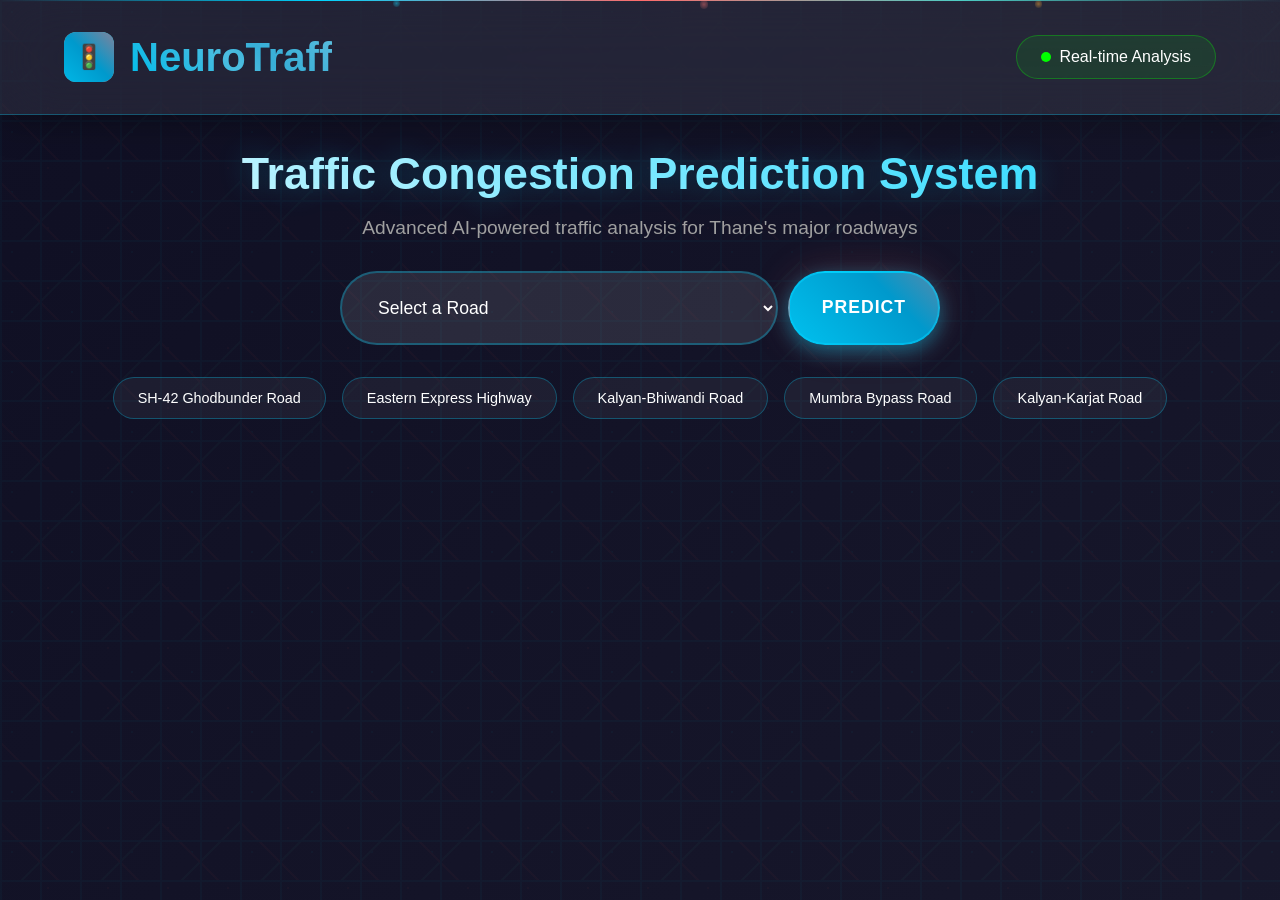
==== templates/index.html @ b2d00c5e "new changes has been made" ====
<!DOCTYPE html>
<html lang="en">
<head>
    <meta charset="UTF-8">
    <meta name="viewport" content="width=device-width, initial-scale=1.0">
    <title>NeuroTraff - Real-time Traffic Prediction</title>
    <style>
        * {
            margin: 0;
            padding: 0;
            box-sizing: border-box;
        }
        
        body {
            font-family: 'Segoe UI', Tahoma, Geneva, Verdana, sans-serif;
            background: linear-gradient(135deg, #0f0f23, #1a1a2e, #16213e, #0e1435);
            background-size: 400% 400%;
            animation: gradientShift 15s ease infinite;
            color: #fff;
            min-height: 100vh;
            overflow-x: hidden;
            position: relative;
        }
        
        @keyframes gradientShift {
            0% { background-position: 0% 50%; }
            50% { background-position: 100% 50%; }
            100% { background-position: 0% 50%; }
        }
        
        .background-pattern {
            position: fixed;
            top: 0;
            left: 0;
            width: 100%;
            height: 100%;
            opacity: 0.03;
            background-image: 
                linear-gradient(90deg, #00d4ff 2px, transparent 2px),
                linear-gradient(180deg, #00d4ff 2px, transparent 2px),
                linear-gradient(45deg, transparent 40px, #ff6b6b 40px, #ff6b6b 42px, transparent 42px),
                linear-gradient(-45deg, transparent 40px, #4ecdc4 40px, #4ecdc4 42px, transparent 42px),
                radial-gradient(circle at 20% 20%, #00d4ff 1px, transparent 1px),
                radial-gradient(circle at 80% 80%, #ff6b6b 1px, transparent 1px);
            background-size: 
                40px 40px,
                40px 40px,
                80px 80px,
                80px 80px,
                60px 60px,
                60px 60px;
            z-index: -1;
            animation: trafficPattern 30s infinite linear;
        }
        
        @keyframes trafficPattern {
            0% { transform: translate(0, 0) rotate(0deg); }
            100% { transform: translate(-80px, -80px) rotate(360deg); }
        }
        
        header {
            padding: 2rem 4rem;
            background: rgba(255, 255, 255, 0.08);
            backdrop-filter: blur(30px);
            border-bottom: 1px solid rgba(0, 212, 255, 0.3);
            position: relative;
            box-shadow: 0 8px 32px rgba(0, 0, 0, 0.3);
            position: sticky;
            top: 0;
            z-index: 100;
        }
        
        header::before {
            content: '';
            position: absolute;
            top: 0;
            left: 0;
            right: 0;
            height: 1px;
            background: linear-gradient(90deg, transparent, #00d4ff, #ff6b6b, #4ecdc4, transparent);
            animation: headerGlow 3s ease-in-out infinite alternate;
        }
        
        @keyframes headerGlow {
            0% { opacity: 0.5; }
            100% { opacity: 1; }
        }
        
        .header-content {
            display: flex;
            justify-content: space-between;
            align-items: center;
            max-width: 1400px;
            margin: 0 auto;
            gap: 2rem;
        }
        
        .logo {
            display: flex;
            align-items: center;
            gap: 1rem;
            flex-shrink: 0;
        }
        
        .logo-icon {
            width: 50px;
            height: 50px;
            background: linear-gradient(45deg, #00d4ff, #0099cc, #ff6b6b);
            background-size: 200% 200%;
            animation: logoShimmer 3s ease infinite;
            border-radius: 12px;
            display: flex;
            align-items: center;
            justify-content: center;
            font-size: 24px;
            position: relative;
            overflow: hidden;
        }
        
        .logo-icon::before {
            content: '';
            position: absolute;
            top: -2px;
            left: -2px;
            right: -2px;
            bottom: -2px;
            background: linear-gradient(45deg, #00d4ff, #ff6b6b, #4ecdc4, #00d4ff);
            border-radius: 14px;
            z-index: -1;
            animation: borderRotate 4s linear infinite;
        }
        
        @keyframes logoShimmer {
            0%, 100% { background-position: 0% 50%; }
            50% { background-position: 100% 50%; }
        }
        
        @keyframes borderRotate {
            0% { transform: rotate(0deg); }
            100% { transform: rotate(360deg); }
        }
        
        .logo h1 {
            font-size: 2.5rem;
            font-weight: 800;
            background: linear-gradient(45deg, #00d4ff, #0099cc, #ffffff, #ff6b6b);
            background-size: 300% 300%;
            -webkit-background-clip: text;
            -webkit-text-fill-color: transparent;
            background-clip: text;
            animation: textShimmer 4s ease infinite;
            position: relative;
        }
        
        .logo h1::after {
            content: 'NeuroTraff';
            position: absolute;
            top: 0;
            left: 0;
            background: linear-gradient(45deg, transparent, rgba(255, 255, 255, 0.3), transparent);
            -webkit-background-clip: text;
            background-clip: text;
            animation: textGlare 3s ease-in-out infinite;
        }
        
        @keyframes textShimmer {
            0%, 100% { background-position: 0% 50%; }
            50% { background-position: 100% 50%; }
        }
        
        @keyframes textGlare {
            0%, 100% { opacity: 0; }
            50% { opacity: 1; }
        }
        
        .status-indicator {
            display: flex;
            align-items: center;
            gap: 0.5rem;
            padding: 0.75rem 1.5rem;
            background: rgba(0, 255, 0, 0.1);
            border: 1px solid rgba(0, 255, 0, 0.3);
            border-radius: 25px;
            animation: glow 2s infinite alternate;
            flex-shrink: 0;
        }
        
        @keyframes glow {
            0% { box-shadow: 0 0 5px rgba(0, 255, 0, 0.3); }
            100% { box-shadow: 0 0 20px rgba(0, 255, 0, 0.6); }
        }
        
        .status-dot {
            width: 10px;
            height: 10px;
            background: #00ff00;
            border-radius: 50%;
            animation: blink 1.5s infinite;
        }
        
        @keyframes blink {
            0%, 100% { opacity: 1; }
            50% { opacity: 0.3; }
        }
        
        .main-container {
            max-width: 1400px;
            margin: 0 auto;
            padding: 2rem 4rem;
        }
        
        .section {
            display: none;
            animation: fadeInUp 0.6s ease;
        }
        
        .section.active {
            display: block;
        }
        
        @keyframes fadeInUp {
            from {
                opacity: 0;
                transform: translateY(30px);
            }
            to {
                opacity: 1;
                transform: translateY(0);
            }
        }
        
        .search-section {
            text-align: center;
        }
        
        .search-title {
            font-size: 2.8rem;
            font-weight: 700;
            margin-bottom: 1rem;
            background: linear-gradient(45deg, #ffffff, #00d4ff, #ff6b6b, #4ecdc4);
            background-size: 400% 400%;
            -webkit-background-clip: text;
            -webkit-text-fill-color: transparent;
            background-clip: text;
            line-height: 1.2;
            animation: titleGradient 6s ease infinite;
            text-shadow: 0 0 30px rgba(0, 212, 255, 0.3);
            position: relative;
        }
        
        .search-title::before {
            content: '';
            position: absolute;
            top: -10px;
            left: -10px;
            right: -10px;
            bottom: -10px;
            background: transparent;
            z-index: -1;
            border-radius: 20px;
        }
        
        @keyframes titleGradient {
            0%, 100% { background-position: 0% 50%; }
            50% { background-position: 100% 50%; }
        }
        
        .search-subtitle {
            font-size: 1.2rem;
            color: #a0a0a0;
            margin-bottom: 2rem;
        }
        
        .dropdown-container {
            position: relative;
            max-width: 600px;
            margin: 0 auto 2rem;
            display: flex;
            gap: 10px;
        }
        
        .road-dropdown {
            flex: 1;
            padding: 1.5rem 2rem;
            font-size: 1.1rem;
            background: rgba(255, 255, 255, 0.1);
            border: 2px solid rgba(0, 212, 255, 0.3);
            border-radius: 50px;
            color: #fff;
            outline: none;
            transition: all 0.3s ease;
            cursor: pointer;
        }
        
        .road-dropdown:focus {
            border-color: #00d4ff;
            box-shadow: 0 0 40px rgba(0, 212, 255, 0.6), 0 0 80px rgba(255, 107, 107, 0.2);
            transform: translateY(-3px);
        }
        
        .road-dropdown option {
            background: #1a1a2e;
            color: #fff;
            padding: 10px;
        }
        
        .search-btn {
            padding: 16px 32px;
            background: linear-gradient(45deg, #00d4ff, #0099cc, #ff6b6b);
            background-size: 200% 200%;
            border: none;
            border-radius: 50px;
            color: #fff;
            font-weight: 700;
            font-size: 1.1rem;
            cursor: pointer;
            transition: all 0.4s cubic-bezier(0.4, 0, 0.2, 1);
            white-space: nowrap;
            position: relative;
            overflow: hidden;
            box-shadow: 0 6px 20px rgba(0, 212, 255, 0.4), 0 0 40px rgba(255, 107, 107, 0.2);
            animation: buttonGlow 2s ease infinite alternate;
            min-width: 140px;
            text-transform: uppercase;
            letter-spacing: 1px;
            border: 2px solid rgba(0, 212, 255, 0.5);
        }
        
        .search-btn::before {
            content: '';
            position: absolute;
            top: 0;
            left: -100%;
            width: 100%;
            height: 100%;
            background: linear-gradient(90deg, transparent, rgba(255, 255, 255, 0.3), transparent);
            transition: left 0.5s ease;
        }
        
        .search-btn:hover {
            transform: scale(1.08) translateY(-2px);
            box-shadow: 0 8px 25px rgba(0, 212, 255, 0.5), 0 0 30px rgba(255, 107, 107, 0.3);
            background-position: 100% 50%;
        }
        
        .search-btn:hover::before {
            left: 100%;
        }
        
        @keyframes buttonGlow {
            0% { box-shadow: 0 6px 20px rgba(0, 212, 255, 0.4), 0 0 40px rgba(255, 107, 107, 0.2); }
            100% { box-shadow: 0 8px 25px rgba(0, 212, 255, 0.6), 0 0 50px rgba(255, 107, 107, 0.3); }
        }
        
        .quick-select {
            display: flex;
            flex-wrap: wrap;
            gap: 1rem;
            justify-content: center;
            margin-top: 2rem;
        }
        
        .quick-btn {
            padding: 0.75rem 1.5rem;
            background: rgba(255, 255, 255, 0.05);
            border: 1px solid rgba(0, 212, 255, 0.3);
            border-radius: 25px;
            color: #fff;
            cursor: pointer;
            transition: all 0.3s ease;
            font-size: 0.9rem;
        }
        
        .quick-btn:hover {
            background: rgba(0, 212, 255, 0.2);
            transform: translateY(-2px);
            border-color: #00d4ff;
        }
        
        .dashboard {
            display: grid;
            grid-template-columns: 1fr 1fr 1fr;
            gap: 2rem;
            margin-top: 3rem;
        }
        
        .card {
            background: rgba(255, 255, 255, 0.08);
            backdrop-filter: blur(25px);
            border-radius: 25px;
            padding: 2rem;
            border: 1px solid rgba(255, 255, 255, 0.15);
            position: relative;
            overflow: hidden;
            transition: all 0.4s cubic-bezier(0.4, 0, 0.2, 1);
            box-shadow: 0 8px 32px rgba(0, 0, 0, 0.3);
        }
        
        .card::before {
            content: '';
            position: absolute;
            top: 0;
            left: -100%;
            width: 100%;
            height: 100%;
            background: linear-gradient(90deg, transparent, rgba(255, 255, 255, 0.08), transparent);
            transition: left 0.6s ease;
        }
        
        .card::after {
            content: '';
            position: absolute;
            top: -2px;
            left: -2px;
            right: -2px;
            bottom: -2px;
            background: linear-gradient(45deg, #00d4ff, #ff6b6b, #4ecdc4, #00d4ff);
            border-radius: 27px;
            z-index: -1;
            opacity: 0;
            transition: opacity 0.4s ease;
        }
        
        .card:hover {
            transform: translateY(-2px);
            box-shadow: 0 8px 25px rgba(0, 0, 0, 0.2);
            border-color: rgba(0, 212, 255, 0.4);
        }
        
        .card:hover::before {
            left: 100%;
        }
        
        .card:hover::after {
            opacity: 0;
        }
        
        .card-header {
            display: flex;
            justify-content: space-between;
            align-items: center;
            margin-bottom: 1.5rem;
        }
        
        .card-title {
            font-size: 1.1rem;
            font-weight: 600;
            color: #00d4ff;
        }
        
        .card-icon {
            width: 40px;
            height: 40px;
            border-radius: 10px;
            display: flex;
            align-items: center;
            justify-content: center;
            font-size: 20px;
        }
        
        .traffic-level {
            background: linear-gradient(45deg, #ff4757, #ff3742);
        }
        
        .time-estimate {
            background: linear-gradient(45deg, #ffa502, #ff9500);
        }
        
        .trend-analysis {
            background: linear-gradient(45deg, #2ed573, #20bf6b);
        }
        
        .metric-value {
            font-size: 3rem;
            font-weight: 800;
            margin-bottom: 0.5rem;
            background: linear-gradient(45deg, #ffffff, #00d4ff);
            -webkit-background-clip: text;
            -webkit-text-fill-color: transparent;
            background-clip: text;
        }
        
        .metric-label {
            color: #a0a0a0;
            font-size: 0.9rem;
            margin-bottom: 1rem;
        }
        
        .progress-bar {
            width: 100%;
            height: 8px;
            background: rgba(255, 255, 255, 0.1);
            border-radius: 4px;
            overflow: hidden;
            margin-bottom: 1rem;
        }
        
        .progress-fill {
            height: 100%;
            border-radius: 4px;
            transition: width 1s ease;
        }
        
        .traffic-high { background: linear-gradient(45deg, #ff4757, #ff3742); }
        .traffic-medium { background: linear-gradient(45deg, #ffa502, #ff9500); }
        .traffic-low { background: linear-gradient(45deg, #2ed573, #20bf6b); }
        
        .change-indicator {
            display: flex;
            align-items: center;
            gap: 0.5rem;
            font-size: 0.9rem;
        }
        
        .change-positive {
            color: #2ed573;
        }
        
        .change-negative {
            color: #ff4757;
        }
        
        .recent-predictions {
            grid-column: 1 / -1;
            margin-top: 2rem;
        }
        
        .predictions-list {
            display: grid;
            grid-template-columns: repeat(auto-fit, minmax(300px, 1fr));
            gap: 1rem;
            margin-top: 1rem;
        }
        
        .prediction-item {
            padding: 1.5rem;
            background: rgba(255, 255, 255, 0.05);
            border-radius: 15px;
            border-left: 4px solid;
            transition: all 0.3s ease;
        }
        
        .prediction-item:hover {
            background: rgba(255, 255, 255, 0.1);
            transform: translateX(5px);
        }
        
        .prediction-heavy { border-left-color: #ff4757; }
        .prediction-moderate { border-left-color: #ffa502; }
        .prediction-light { border-left-color: #2ed573; }
        
        .prediction-road {
            font-weight: 600;
            color: #00d4ff;
            margin-bottom: 0.5rem;
        }
        
        .prediction-details {
            display: flex;
            justify-content: space-between;
            align-items: center;
            font-size: 0.9rem;
            color: #a0a0a0;
        }
        
        .page-title {
            font-size: 2.5rem;
            font-weight: 700;
            margin-bottom: 2rem;
            text-align: center;
            background: linear-gradient(45deg, #ffffff, #00d4ff, #ff6b6b);
            background-size: 200% 200%;
            -webkit-background-clip: text;
            -webkit-text-fill-color: transparent;
            background-clip: text;
            animation: titleGradient 4s ease infinite;
        }
        
        .content-card {
            background: rgba(255, 255, 255, 0.08);
            backdrop-filter: blur(25px);
            border-radius: 25px;
            padding: 3rem;
            border: 1px solid rgba(255, 255, 255, 0.15);
            margin-bottom: 2rem;
        }
        
        .content-card h3 {
            color: #00d4ff;
            margin-bottom: 1rem;
            font-size: 1.4rem;
        }
        
        .content-card p {
            line-height: 1.6;
            margin-bottom: 1rem;
            color: #c0c0c0;
        }
        
        .features-grid {
            display: grid;
            grid-template-columns: repeat(auto-fit, minmax(300px, 1fr));
            gap: 2rem;
            margin-top: 2rem;
        }
        
        .feature-card {
            background: rgba(255, 255, 255, 0.05);
            border-radius: 15px;
            padding: 2rem;
            border: 1px solid rgba(0, 212, 255, 0.2);
            transition: all 0.3s ease;
        }
        
        .feature-card:hover {
            background: rgba(255, 255, 255, 0.1);
            border-color: rgba(0, 212, 255, 0.4);
            transform: translateY(-5px);
        }
        
        .feature-icon {
            font-size: 2rem;
            margin-bottom: 1rem;
        }
        
        @media (max-width: 1200px) {
            .dashboard {
                grid-template-columns: 1fr 1fr;
            }
        }
        
        @media (max-width: 768px) {
            .main-container {
                padding: 2rem;
            }
            
            header {
                padding: 1rem 2rem;
            }
            
            .header-content {
                flex-direction: row;
                justify-content: space-between;
            }
            
            .dashboard {
                grid-template-columns: 1fr;
            }
            
            .dropdown-container {
                flex-direction: column;
                gap: 1rem;
            }
            
            .road-dropdown {
                width: 100%;
            }
            
            .search-btn {
                width: 100%;
                padding: 18px 20px;
                font-size: 1.2rem;
                font-weight: 800;
                box-shadow: 0 8px 25px rgba(0, 212, 255, 0.5), 0 0 50px rgba(255, 107, 107, 0.3);
            }
            
            .quick-select {
                flex-direction: column;
                align-items: center;
            }
            
            .search-title {
                font-size: 2.2rem;
            }
            
            .page-title {
                font-size: 2rem;
            }
            
            .content-card {
                padding: 2rem;
            }
        }
        
        .floating-particles {
            position: fixed;
            top: 0;
            left: 0;
            width: 100%;
            height: 100%;
            pointer-events: none;
            z-index: -1;
        }
        
        .particle {
            position: absolute;
            background: radial-gradient(circle, #00d4ff, transparent);
            border-radius: 50%;
            animation: float-particle 15s infinite linear;
        }
        
        @keyframes float-particle {
            0% {
                transform: translateY(100vh) rotate(0deg);
                opacity: 0;
            }
            10% {
                opacity: 1;
            }
            90% {
                opacity: 1;
            }
            100% {
                transform: translateY(-100px) rotate(360deg);
                opacity: 0;
            }
        }
        
        @keyframes fadeOut {
            0% { opacity: 1; transform: scale(1); }
            100% { opacity: 0; transform: scale(0); }
        }
    </style>
</head>
<body>
    <div class="background-pattern"></div>
    <div class="floating-particles" id="particles"></div>
    
    <header>
        <div class="header-content">
            <div class="logo">
                <div class="logo-icon">🚦</div>
                <h1>NeuroTraff</h1>
            </div>

            <div class="status-indicator">
                <div class="status-dot"></div>
                <span>Real-time Analysis</span>
            </div>
        </div>
    </header>
    
    <div class="main-container">
        <!-- Home Section -->
        <section id="home" class="section active">
            <div class="search-section">
                <h2 class="search-title">Traffic Congestion Prediction System</h2>
                <p class="search-subtitle">Advanced AI-powered traffic analysis for Thane's major roadways</p>
                
                <div class="dropdown-container">
                    <select class="road-dropdown" id="roadDropdown" onchange="selectFromDropdown()">
                        <option value="">Select a Road</option>
                        <option value="SH-42 (Ghodbunder Road)">SH-42 (Ghodbunder Road)</option>
                        <option value="Eastern Express Highway">Eastern Express Highway</option>
                        <option value="LBS Marg">LBS Marg</option>
                        <option value="Thane-Belapur Road">Thane-Belapur Road</option>
                        <option value="Sion-Panvel Expressway">Sion-Panvel Expressway</option>
                        <option value="Mumbai - Agra Road (NH3/NH160)">Mumbai - Agra Road (NH3/NH160)</option>
                        <option value="MDR 64">MDR 64</option>
                        <option value="SH 40">SH 40</option>
                        <option value="MDR 62">MDR 62</option>
                        <option value="Ring Road (Kalyan-Dombivli)">Ring Road (Kalyan-Dombivli)</option>
                        <option value="Multi-Modal Corridor">Multi-Modal Corridor</option>
                        <option value="Mumbra Bypass Road">Mumbra Bypass Road</option>
                        <option value="Kalyan-Shilphata Road">Kalyan-Shilphata Road</option>
                        <option value="Kalyan-Bhiwandi Road">Kalyan-Bhiwandi Road</option>
                        <option value="Kalyan-Murbad Road">Kalyan-Murbad Road</option>
                        <option value="Kalyan-Badlapur Road">Kalyan-Badlapur Road</option>
                        <option value="Dombivli-Manpada Road">Dombivli-Manpada Road</option>
                        <option value="Diva-Shil Road">Diva-Shil Road</option>
                        <option value="Bhiwandi Bypass Road">Bhiwandi Bypass Road</option>
                        <option value="MIDC Pipeline Road">MIDC Pipeline Road</option>
                        <option value="Majiwada Junction">Majiwada Junction</option>
                        <option value="Karegoan Toll Naka Stretch">Karegoan Toll Naka Stretch</option>
                        <option value="Airoli-Thane Creek Bridge Road">Airoli-Thane Creek Bridge Road</option>
                        <option value="Dombivali-Kalyan Link Road">Dombivali-Kalyan Link Road</option>
                        <option value="Ambivli-Titwala Road">Ambivli-Titwala Road</option>
                        <option value="Kalyan-Karjat Road">Kalyan-Karjat Road</option>
                    </select>
                    <button class="search-btn" onclick="predictTraffic()">Predict</button>
                </div>
                
                <div class="quick-select">
                    <div class="quick-btn" onclick="selectRoad('SH-42 (Ghodbunder Road)')">SH-42 Ghodbunder Road</div>
                    <div class="quick-btn" onclick="selectRoad('Eastern Express Highway')">Eastern Express Highway</div>
                    <div class="quick-btn" onclick="selectRoad('Kalyan-Bhiwandi Road')">Kalyan-Bhiwandi Road</div>
                    <div class="quick-btn" onclick="selectRoad('Mumbra Bypass Road')">Mumbra Bypass Road</div>
                    <div class="quick-btn" onclick="selectRoad('Kalyan-Karjat Road')">Kalyan-Karjat Road</div>
                </div>
            </div>
            
            <div class="dashboard" id="dashboard" style="display: none;">
                <div class="card">
                    <div class="card-header">
                        <h3 class="card-title">Traffic Level</h3>
                        <div class="card-icon traffic-level">🚗</div>
                    </div>
                    <div class="metric-value" id="trafficLevel">--</div>
                    <div class="metric-label">Current Congestion Status</div>
                    <div class="progress-bar">
                        <div class="progress-fill traffic-medium" id="trafficProgress" style="width: 0%;"></div>
                    </div>
                    <div class="change-indicator change-negative">
                        <span id="trafficChange">Waiting for prediction...</span>
                    </div>
                </div>
                
                <div class="card">
                    <div class="card-header">
                        <h3 class="card-title">Clear Time Estimate</h3>
                        <div class="card-icon time-estimate">⏱️</div>
                    </div>
                    <div class="metric-value" id="clearTime">--</div>
                    <div class="metric-label">Minutes to Clear</div>
                    <div class="progress-bar">
                        <div class="progress-fill traffic-medium" style="width: 0%;"></div>
                    </div>
                    <div class="change-indicator change-positive">
                        <span id="timeChange">Analyzing traffic patterns...</span>
                    </div>
                </div>
                
                <div class="card">
                    <div class="card-header">
                        <h3 class="card-title">Trend Analysis</h3>
                        <div class="card-icon trend-analysis">📈</div>
                    </div>
                    <div class="metric-value" id="trendPercent">--</div>
                    <div class="metric-label">Traffic Change Likelihood</div>
                    <div class="progress-bar">
                        <div class="progress-fill traffic-medium" style="width: 0%;"></div>
                    </div>
                    <div class="change-indicator change-negative">
                        <span id="trendStatus">Processing data...</span>
                    </div>
                </div>
                
                <div class="recent-predictions">
                    <h3 style="color: #00d4ff; margin-bottom: 1rem; font-size: 1.3rem;">Recent Predictions</h3>
                    <div class="predictions-list">
                        <div class="prediction-item prediction-moderate">
                            <div class="prediction-road">Sample Road 1</div>
                            <div class="prediction-details">
                                <span>Moderate Traffic</span>
                                <span>-- min to clear</span>
                            </div>
                        </div>
                        <div class="prediction-item prediction-light">
                            <div class="prediction-road">Sample Road 2</div>
                            <div class="prediction-details">
                                <span>Light Traffic</span>
                                <span>-- min to clear</span>
                            </div>
                        </div>
                        <div class="prediction-item prediction-heavy">
                            <div class="prediction-road">Sample Road 3</div>
                            <div class="prediction-details">
                                <span>Heavy Traffic</span>
                                <span>-- min to clear</span>
                            </div>
                        </div>
                    </div>
                </div>
            </div>
        </section>

        <!-- Predictions Section -->
        <section id="predictions" class="section" style="display: none;">
            <h2 class="page-title">Traffic Predictions</h2>
            <div class="content-card">
                <h3>Real-Time Predictions</h3>
                <p>Our advanced neural network analyzes traffic patterns, weather conditions, and historical data to provide accurate traffic predictions for Thane's major roadways.</p>
                
                <div class="features-grid">
                    <div class="feature-card">
                        <div class="feature-icon">🔮</div>
                        <h4>Predictive Analytics</h4>
                        <p>AI-powered predictions with 95% accuracy rate based on historical traffic patterns and real-time data analysis.</p>
                    </div>
                    <div class="feature-card">
                        <div class="feature-icon">⚡</div>
                        <h4>Real-Time Updates</h4>
                        <p>Live traffic updates every 30 seconds from multiple data sources including GPS, traffic cameras, and sensors.</p>
                    </div>
                    <div class="feature-card">
                        <div class="feature-icon">📊</div>
                        <h4>Historical Analysis</h4>
                        <p>Comprehensive analysis of traffic patterns over time to identify peak hours and congestion trends.</p>
                    </div>
                </div>
            </div>
        </section>

        <!-- Analytics Section -->
        <section id="analytics" class="section" style="display: none;">
            <h2 class="page-title">Traffic Analytics</h2>
            <div class="content-card">
                <h3>Advanced Analytics Dashboard</h3>
                <p>Comprehensive traffic analytics providing insights into congestion patterns, peak hours, and traffic flow optimization.</p>
                
                <div class="features-grid">
                    <div class="feature-card">
                        <div class="feature-icon">📈</div>
                        <h4>Traffic Flow Analysis</h4>
                        <p>Detailed analysis of vehicle flow patterns, speed variations, and congestion hotspots across different time periods.</p>
                    </div>
                    <div class="feature-card">
                        <div class="feature-icon">🕐</div>
                        <h4>Peak Hour Identification</h4>
                        <p>Automatic detection of peak traffic hours and congestion periods to help plan optimal travel times.</p>
                    </div>
                    <div class="feature-card">
                        <div class="feature-icon">🎯</div>
                        <h4>Route Optimization</h4>
                        <p>Smart route suggestions based on current traffic conditions and predicted congestion levels.</p>
                    </div>
                </div>
            </div>
        </section>

        <!-- About Section -->
        <section id="about" class="section" style="display: none;">
            <h2 class="page-title">About NeuroTraff</h2>
            <div class="content-card">
                <h3>Advanced AI-Powered Traffic Management</h3>
                <p>NeuroTraff is a cutting-edge traffic prediction system that leverages artificial intelligence and machine learning to provide real-time traffic analysis and predictions for Thane's road network.</p>
                
                <h3>Our Mission</h3>
                <p>To reduce traffic congestion and improve urban mobility through intelligent traffic prediction and optimization systems.</p>
                
                <h3>Technology Stack</h3>
                <div class="features-grid">
                    <div class="feature-card">
                        <div class="feature-icon">🧠</div>
                        <h4>Neural Networks</h4>
                        <p>Advanced deep learning algorithms for pattern recognition and traffic prediction.</p>
                    </div>
                    <div class="feature-card">
                        <div class="feature-icon">☁️</div>
                        <h4>Cloud Computing</h4>
                        <p>Scalable cloud infrastructure for real-time data processing and analysis.</p>
                    </div>
                    <div class="feature-card">
                        <div class="feature-icon">📡</div>
                        <h4>IoT Integration</h4>
                        <p>Integration with traffic sensors, cameras, and GPS data for comprehensive traffic monitoring.</p>
                    </div>
                </div>
            </div>
        </section>
    </div>
    
    <script>
        // Function to handle dropdown selection
        function selectFromDropdown() {
            const dropdown = document.getElementById('roadDropdown');
            
            if (dropdown.value) {
                predictTraffic();
            }
        }
        
        function selectRoad(roadName) {
            document.getElementById('roadDropdown').value = roadName;
            predictTraffic();
        }
        
        function predictTraffic() {
            const dropdown = document.getElementById('roadDropdown');
            const roadName = dropdown.value;
            if (!roadName.trim()) return;
            
            // Show dashboard with animation
            const dashboard = document.getElementById('dashboard');
            dashboard.style.display = 'grid';
            dashboard.style.opacity = '0';
            dashboard.style.transform = 'translateY(20px)';
            
            setTimeout(() => {
                dashboard.style.transition = 'all 0.5s ease';
                dashboard.style.opacity = '1';
                dashboard.style.transform = 'translateY(0)';
            }, 100);
            
            // Scroll to dashboard
            dashboard.scrollIntoView({ behavior: 'smooth', block: 'start' });
            
            // Show success feedback on button
            const button = document.querySelector('.search-btn');
            const originalText = button.textContent;
            button.textContent = '✓ Predicted!';
            button.style.background = 'linear-gradient(45deg, #2ed573, #20bf6b)';
            
            setTimeout(() => {
                button.textContent = originalText;
                button.style.background = 'linear-gradient(45deg, #00d4ff, #0099cc, #ff6b6b)';
            }, 2000);
        }
        
        // Create floating particles
        function createParticle() {
            const particle = document.createElement('div');
            particle.className = 'particle';
            particle.style.left = Math.random() * 100 + '%';
            particle.style.width = particle.style.height = Math.random() * 6 + 3 + 'px';
            particle.style.animationDuration = (Math.random() * 15 + 10) + 's';
            particle.style.animationDelay = Math.random() * 5 + 's';
            
            // Random colors for particles
            const colors = ['#00d4ff', '#ff6b6b', '#4ecdc4', '#ffa726', '#ab47bc'];
            particle.style.background = `radial-gradient(circle, ${colors[Math.floor(Math.random() * colors.length)]}, transparent)`;
            
            document.getElementById('particles').appendChild(particle);
            
            setTimeout(() => {
                particle.remove();
            }, 25000);
        }
        
        // Generate more particles
        setInterval(createParticle, 1500);
        
        // Initialize with more particles
        for (let i = 0; i < 8; i++) {
            setTimeout(createParticle, i * 500);
        }
        
        // Add mouse trail effect
        document.addEventListener('mousemove', function(e) {
            if (Math.random() > 0.85) { // 15% chance
                const trail = document.createElement('div');
                trail.style.position = 'fixed';
                trail.style.left = e.clientX + 'px';
                trail.style.top = e.clientY + 'px';
                trail.style.width = '4px';
                trail.style.height = '4px';
                trail.style.background = 'radial-gradient(circle, #00d4ff, transparent)';
                trail.style.borderRadius = '50%';
                trail.style.pointerEvents = 'none';
                trail.style.zIndex = '1000';
                trail.style.animation = 'fadeOut 1s ease-out forwards';
                
                document.body.appendChild(trail);
                
                setTimeout(() => {
                    trail.remove();
                }, 1000);
            }
        });
    </script>
</body>
</html>
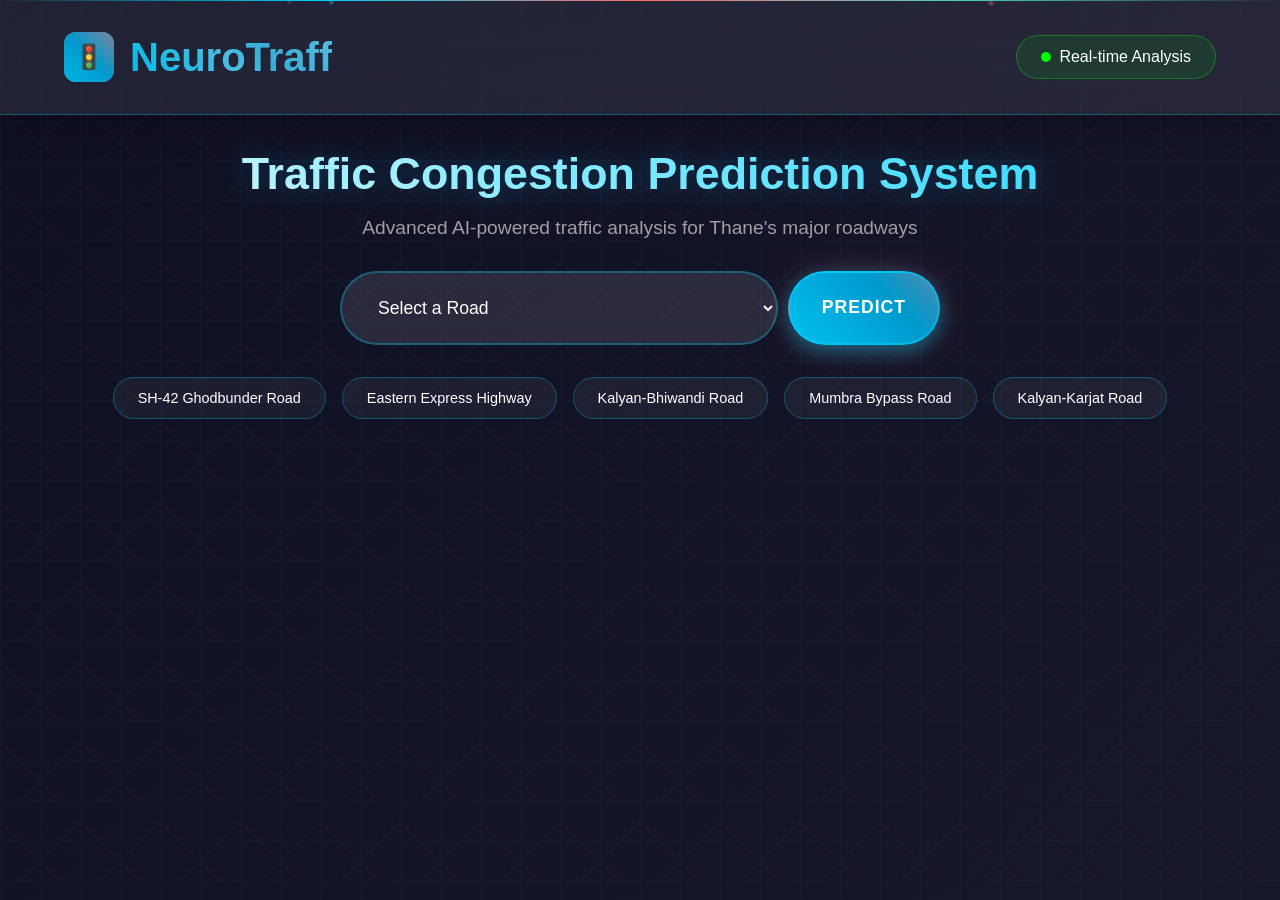
==== commit 8fc2abcf: "data ingestion,transformation and model tranning complete" ====
--- a/templates/index.html
+++ b/templates/index.html
@@ -1,6 +1,6 @@
-
 <!DOCTYPE html>
 <html lang="en">
+
 <head>
     <meta charset="UTF-8">
     <meta name="viewport" content="width=device-width, initial-scale=1.0">
@@ -11,7 +11,7 @@
             padding: 0;
             box-sizing: border-box;
         }
-        
+
         body {
             font-family: 'Segoe UI', Tahoma, Geneva, Verdana, sans-serif;
             background: linear-gradient(135deg, #0f0f23, #1a1a2e, #16213e, #0e1435);
@@ -22,13 +22,21 @@
             overflow-x: hidden;
             position: relative;
         }
-        
+
         @keyframes gradientShift {
-            0% { background-position: 0% 50%; }
-            50% { background-position: 100% 50%; }
-            100% { background-position: 0% 50%; }
-        }
-        
+            0% {
+                background-position: 0% 50%;
+            }
+
+            50% {
+                background-position: 100% 50%;
+            }
+
+            100% {
+                background-position: 0% 50%;
+            }
+        }
+
         .background-pattern {
             position: fixed;
             top: 0;
@@ -36,14 +44,14 @@
             width: 100%;
             height: 100%;
             opacity: 0.03;
-            background-image: 
+            background-image:
                 linear-gradient(90deg, #00d4ff 2px, transparent 2px),
                 linear-gradient(180deg, #00d4ff 2px, transparent 2px),
                 linear-gradient(45deg, transparent 40px, #ff6b6b 40px, #ff6b6b 42px, transparent 42px),
                 linear-gradient(-45deg, transparent 40px, #4ecdc4 40px, #4ecdc4 42px, transparent 42px),
                 radial-gradient(circle at 20% 20%, #00d4ff 1px, transparent 1px),
                 radial-gradient(circle at 80% 80%, #ff6b6b 1px, transparent 1px);
-            background-size: 
+            background-size:
                 40px 40px,
                 40px 40px,
                 80px 80px,
@@ -53,12 +61,17 @@
             z-index: -1;
             animation: trafficPattern 30s infinite linear;
         }
-        
+
         @keyframes trafficPattern {
-            0% { transform: translate(0, 0) rotate(0deg); }
-            100% { transform: translate(-80px, -80px) rotate(360deg); }
-        }
-        
+            0% {
+                transform: translate(0, 0) rotate(0deg);
+            }
+
+            100% {
+                transform: translate(-80px, -80px) rotate(360deg);
+            }
+        }
+
         header {
             padding: 2rem 4rem;
             background: rgba(255, 255, 255, 0.08);
@@ -70,7 +83,7 @@
             top: 0;
             z-index: 100;
         }
-        
+
         header::before {
             content: '';
             position: absolute;
@@ -81,12 +94,17 @@
             background: linear-gradient(90deg, transparent, #00d4ff, #ff6b6b, #4ecdc4, transparent);
             animation: headerGlow 3s ease-in-out infinite alternate;
         }
-        
+
         @keyframes headerGlow {
-            0% { opacity: 0.5; }
-            100% { opacity: 1; }
-        }
-        
+            0% {
+                opacity: 0.5;
+            }
+
+            100% {
+                opacity: 1;
+            }
+        }
+
         .header-content {
             display: flex;
             justify-content: space-between;
@@ -95,14 +113,14 @@
             margin: 0 auto;
             gap: 2rem;
         }
-        
+
         .logo {
             display: flex;
             align-items: center;
             gap: 1rem;
             flex-shrink: 0;
         }
-        
+
         .logo-icon {
             width: 50px;
             height: 50px;
@@ -117,7 +135,7 @@
             position: relative;
             overflow: hidden;
         }
-        
+
         .logo-icon::before {
             content: '';
             position: absolute;
@@ -130,17 +148,29 @@
             z-index: -1;
             animation: borderRotate 4s linear infinite;
         }
-        
+
         @keyframes logoShimmer {
-            0%, 100% { background-position: 0% 50%; }
-            50% { background-position: 100% 50%; }
-        }
-        
+
+            0%,
+            100% {
+                background-position: 0% 50%;
+            }
+
+            50% {
+                background-position: 100% 50%;
+            }
+        }
+
         @keyframes borderRotate {
-            0% { transform: rotate(0deg); }
-            100% { transform: rotate(360deg); }
-        }
-        
+            0% {
+                transform: rotate(0deg);
+            }
+
+            100% {
+                transform: rotate(360deg);
+            }
+        }
+
         .logo h1 {
             font-size: 2.5rem;
             font-weight: 800;
@@ -152,7 +182,7 @@
             animation: textShimmer 4s ease infinite;
             position: relative;
         }
-        
+
         .logo h1::after {
             content: 'NeuroTraff';
             position: absolute;
@@ -163,17 +193,31 @@
             background-clip: text;
             animation: textGlare 3s ease-in-out infinite;
         }
-        
+
         @keyframes textShimmer {
-            0%, 100% { background-position: 0% 50%; }
-            50% { background-position: 100% 50%; }
-        }
-        
+
+            0%,
+            100% {
+                background-position: 0% 50%;
+            }
+
+            50% {
+                background-position: 100% 50%;
+            }
+        }
+
         @keyframes textGlare {
-            0%, 100% { opacity: 0; }
-            50% { opacity: 1; }
-        }
-        
+
+            0%,
+            100% {
+                opacity: 0;
+            }
+
+            50% {
+                opacity: 1;
+            }
+        }
+
         .status-indicator {
             display: flex;
             align-items: center;
@@ -185,12 +229,17 @@
             animation: glow 2s infinite alternate;
             flex-shrink: 0;
         }
-        
+
         @keyframes glow {
-            0% { box-shadow: 0 0 5px rgba(0, 255, 0, 0.3); }
-            100% { box-shadow: 0 0 20px rgba(0, 255, 0, 0.6); }
-        }
-        
+            0% {
+                box-shadow: 0 0 5px rgba(0, 255, 0, 0.3);
+            }
+
+            100% {
+                box-shadow: 0 0 20px rgba(0, 255, 0, 0.6);
+            }
+        }
+
         .status-dot {
             width: 10px;
             height: 10px;
@@ -198,42 +247,50 @@
             border-radius: 50%;
             animation: blink 1.5s infinite;
         }
-        
+
         @keyframes blink {
-            0%, 100% { opacity: 1; }
-            50% { opacity: 0.3; }
-        }
-        
+
+            0%,
+            100% {
+                opacity: 1;
+            }
+
+            50% {
+                opacity: 0.3;
+            }
+        }
+
         .main-container {
             max-width: 1400px;
             margin: 0 auto;
             padding: 2rem 4rem;
         }
-        
+
         .section {
             display: none;
             animation: fadeInUp 0.6s ease;
         }
-        
+
         .section.active {
             display: block;
         }
-        
+
         @keyframes fadeInUp {
             from {
                 opacity: 0;
                 transform: translateY(30px);
             }
+
             to {
                 opacity: 1;
                 transform: translateY(0);
             }
         }
-        
+
         .search-section {
             text-align: center;
         }
-        
+
         .search-title {
             font-size: 2.8rem;
             font-weight: 700;
@@ -248,7 +305,7 @@
             text-shadow: 0 0 30px rgba(0, 212, 255, 0.3);
             position: relative;
         }
-        
+
         .search-title::before {
             content: '';
             position: absolute;
@@ -260,18 +317,25 @@
             z-index: -1;
             border-radius: 20px;
         }
-        
+
         @keyframes titleGradient {
-            0%, 100% { background-position: 0% 50%; }
-            50% { background-position: 100% 50%; }
-        }
-        
+
+            0%,
+            100% {
+                background-position: 0% 50%;
+            }
+
+            50% {
+                background-position: 100% 50%;
+            }
+        }
+
         .search-subtitle {
             font-size: 1.2rem;
             color: #a0a0a0;
             margin-bottom: 2rem;
         }
-        
+
         .dropdown-container {
             position: relative;
             max-width: 600px;
@@ -279,7 +343,7 @@
             display: flex;
             gap: 10px;
         }
-        
+
         .road-dropdown {
             flex: 1;
             padding: 1.5rem 2rem;
@@ -292,19 +356,19 @@
             transition: all 0.3s ease;
             cursor: pointer;
         }
-        
+
         .road-dropdown:focus {
             border-color: #00d4ff;
             box-shadow: 0 0 40px rgba(0, 212, 255, 0.6), 0 0 80px rgba(255, 107, 107, 0.2);
             transform: translateY(-3px);
         }
-        
+
         .road-dropdown option {
             background: #1a1a2e;
             color: #fff;
             padding: 10px;
         }
-        
+
         .search-btn {
             padding: 16px 32px;
             background: linear-gradient(45deg, #00d4ff, #0099cc, #ff6b6b);
@@ -326,7 +390,7 @@
             letter-spacing: 1px;
             border: 2px solid rgba(0, 212, 255, 0.5);
         }
-        
+
         .search-btn::before {
             content: '';
             position: absolute;
@@ -337,22 +401,27 @@
             background: linear-gradient(90deg, transparent, rgba(255, 255, 255, 0.3), transparent);
             transition: left 0.5s ease;
         }
-        
+
         .search-btn:hover {
             transform: scale(1.08) translateY(-2px);
             box-shadow: 0 8px 25px rgba(0, 212, 255, 0.5), 0 0 30px rgba(255, 107, 107, 0.3);
             background-position: 100% 50%;
         }
-        
+
         .search-btn:hover::before {
             left: 100%;
         }
-        
+
         @keyframes buttonGlow {
-            0% { box-shadow: 0 6px 20px rgba(0, 212, 255, 0.4), 0 0 40px rgba(255, 107, 107, 0.2); }
-            100% { box-shadow: 0 8px 25px rgba(0, 212, 255, 0.6), 0 0 50px rgba(255, 107, 107, 0.3); }
-        }
-        
+            0% {
+                box-shadow: 0 6px 20px rgba(0, 212, 255, 0.4), 0 0 40px rgba(255, 107, 107, 0.2);
+            }
+
+            100% {
+                box-shadow: 0 8px 25px rgba(0, 212, 255, 0.6), 0 0 50px rgba(255, 107, 107, 0.3);
+            }
+        }
+
         .quick-select {
             display: flex;
             flex-wrap: wrap;
@@ -360,7 +429,7 @@
             justify-content: center;
             margin-top: 2rem;
         }
-        
+
         .quick-btn {
             padding: 0.75rem 1.5rem;
             background: rgba(255, 255, 255, 0.05);
@@ -371,20 +440,20 @@
             transition: all 0.3s ease;
             font-size: 0.9rem;
         }
-        
+
         .quick-btn:hover {
             background: rgba(0, 212, 255, 0.2);
             transform: translateY(-2px);
             border-color: #00d4ff;
         }
-        
+
         .dashboard {
             display: grid;
             grid-template-columns: 1fr 1fr 1fr;
             gap: 2rem;
             margin-top: 3rem;
         }
-        
+
         .card {
             background: rgba(255, 255, 255, 0.08);
             backdrop-filter: blur(25px);
@@ -396,7 +465,7 @@
             transition: all 0.4s cubic-bezier(0.4, 0, 0.2, 1);
             box-shadow: 0 8px 32px rgba(0, 0, 0, 0.3);
         }
-        
+
         .card::before {
             content: '';
             position: absolute;
@@ -407,7 +476,7 @@
             background: linear-gradient(90deg, transparent, rgba(255, 255, 255, 0.08), transparent);
             transition: left 0.6s ease;
         }
-        
+
         .card::after {
             content: '';
             position: absolute;
@@ -421,34 +490,34 @@
             opacity: 0;
             transition: opacity 0.4s ease;
         }
-        
+
         .card:hover {
             transform: translateY(-2px);
             box-shadow: 0 8px 25px rgba(0, 0, 0, 0.2);
             border-color: rgba(0, 212, 255, 0.4);
         }
-        
+
         .card:hover::before {
             left: 100%;
         }
-        
+
         .card:hover::after {
             opacity: 0;
         }
-        
+
         .card-header {
             display: flex;
             justify-content: space-between;
             align-items: center;
             margin-bottom: 1.5rem;
         }
-        
+
         .card-title {
             font-size: 1.1rem;
             font-weight: 600;
             color: #00d4ff;
         }
-        
+
         .card-icon {
             width: 40px;
             height: 40px;
@@ -458,19 +527,19 @@
             justify-content: center;
             font-size: 20px;
         }
-        
+
         .traffic-level {
             background: linear-gradient(45deg, #ff4757, #ff3742);
         }
-        
+
         .time-estimate {
             background: linear-gradient(45deg, #ffa502, #ff9500);
         }
-        
+
         .trend-analysis {
             background: linear-gradient(45deg, #2ed573, #20bf6b);
         }
-        
+
         .metric-value {
             font-size: 3rem;
             font-weight: 800;
@@ -480,13 +549,13 @@
             -webkit-text-fill-color: transparent;
             background-clip: text;
         }
-        
+
         .metric-label {
             color: #a0a0a0;
             font-size: 0.9rem;
             margin-bottom: 1rem;
         }
-        
+
         .progress-bar {
             width: 100%;
             height: 8px;
@@ -495,44 +564,52 @@
             overflow: hidden;
             margin-bottom: 1rem;
         }
-        
+
         .progress-fill {
             height: 100%;
             border-radius: 4px;
             transition: width 1s ease;
         }
-        
-        .traffic-high { background: linear-gradient(45deg, #ff4757, #ff3742); }
-        .traffic-medium { background: linear-gradient(45deg, #ffa502, #ff9500); }
-        .traffic-low { background: linear-gradient(45deg, #2ed573, #20bf6b); }
-        
+
+        .traffic-high {
+            background: linear-gradient(45deg, #ff4757, #ff3742);
+        }
+
+        .traffic-medium {
+            background: linear-gradient(45deg, #ffa502, #ff9500);
+        }
+
+        .traffic-low {
+            background: linear-gradient(45deg, #2ed573, #20bf6b);
+        }
+
         .change-indicator {
             display: flex;
             align-items: center;
             gap: 0.5rem;
             font-size: 0.9rem;
         }
-        
+
         .change-positive {
             color: #2ed573;
         }
-        
+
         .change-negative {
             color: #ff4757;
         }
-        
+
         .recent-predictions {
             grid-column: 1 / -1;
             margin-top: 2rem;
         }
-        
+
         .predictions-list {
             display: grid;
             grid-template-columns: repeat(auto-fit, minmax(300px, 1fr));
             gap: 1rem;
             margin-top: 1rem;
         }
-        
+
         .prediction-item {
             padding: 1.5rem;
             background: rgba(255, 255, 255, 0.05);
@@ -540,22 +617,30 @@
             border-left: 4px solid;
             transition: all 0.3s ease;
         }
-        
+
         .prediction-item:hover {
             background: rgba(255, 255, 255, 0.1);
             transform: translateX(5px);
         }
-        
-        .prediction-heavy { border-left-color: #ff4757; }
-        .prediction-moderate { border-left-color: #ffa502; }
-        .prediction-light { border-left-color: #2ed573; }
-        
+
+        .prediction-heavy {
+            border-left-color: #ff4757;
+        }
+
+        .prediction-moderate {
+            border-left-color: #ffa502;
+        }
+
+        .prediction-light {
+            border-left-color: #2ed573;
+        }
+
         .prediction-road {
             font-weight: 600;
             color: #00d4ff;
             margin-bottom: 0.5rem;
         }
-        
+
         .prediction-details {
             display: flex;
             justify-content: space-between;
@@ -563,7 +648,7 @@
             font-size: 0.9rem;
             color: #a0a0a0;
         }
-        
+
         .page-title {
             font-size: 2.5rem;
             font-weight: 700;
@@ -576,7 +661,7 @@
             background-clip: text;
             animation: titleGradient 4s ease infinite;
         }
-        
+
         .content-card {
             background: rgba(255, 255, 255, 0.08);
             backdrop-filter: blur(25px);
@@ -585,26 +670,26 @@
             border: 1px solid rgba(255, 255, 255, 0.15);
             margin-bottom: 2rem;
         }
-        
+
         .content-card h3 {
             color: #00d4ff;
             margin-bottom: 1rem;
             font-size: 1.4rem;
         }
-        
+
         .content-card p {
             line-height: 1.6;
             margin-bottom: 1rem;
             color: #c0c0c0;
         }
-        
+
         .features-grid {
             display: grid;
             grid-template-columns: repeat(auto-fit, minmax(300px, 1fr));
             gap: 2rem;
             margin-top: 2rem;
         }
-        
+
         .feature-card {
             background: rgba(255, 255, 255, 0.05);
             border-radius: 15px;
@@ -612,51 +697,51 @@
             border: 1px solid rgba(0, 212, 255, 0.2);
             transition: all 0.3s ease;
         }
-        
+
         .feature-card:hover {
             background: rgba(255, 255, 255, 0.1);
             border-color: rgba(0, 212, 255, 0.4);
             transform: translateY(-5px);
         }
-        
+
         .feature-icon {
             font-size: 2rem;
             margin-bottom: 1rem;
         }
-        
+
         @media (max-width: 1200px) {
             .dashboard {
                 grid-template-columns: 1fr 1fr;
             }
         }
-        
+
         @media (max-width: 768px) {
             .main-container {
                 padding: 2rem;
             }
-            
+
             header {
                 padding: 1rem 2rem;
             }
-            
+
             .header-content {
                 flex-direction: row;
                 justify-content: space-between;
             }
-            
+
             .dashboard {
                 grid-template-columns: 1fr;
             }
-            
+
             .dropdown-container {
                 flex-direction: column;
                 gap: 1rem;
             }
-            
+
             .road-dropdown {
                 width: 100%;
             }
-            
+
             .search-btn {
                 width: 100%;
                 padding: 18px 20px;
@@ -664,25 +749,25 @@
                 font-weight: 800;
                 box-shadow: 0 8px 25px rgba(0, 212, 255, 0.5), 0 0 50px rgba(255, 107, 107, 0.3);
             }
-            
+
             .quick-select {
                 flex-direction: column;
                 align-items: center;
             }
-            
+
             .search-title {
                 font-size: 2.2rem;
             }
-            
+
             .page-title {
                 font-size: 2rem;
             }
-            
+
             .content-card {
                 padding: 2rem;
             }
         }
-        
+
         .floating-particles {
             position: fixed;
             top: 0;
@@ -692,41 +777,52 @@
             pointer-events: none;
             z-index: -1;
         }
-        
+
         .particle {
             position: absolute;
             background: radial-gradient(circle, #00d4ff, transparent);
             border-radius: 50%;
             animation: float-particle 15s infinite linear;
         }
-        
+
         @keyframes float-particle {
             0% {
                 transform: translateY(100vh) rotate(0deg);
                 opacity: 0;
             }
+
             10% {
                 opacity: 1;
             }
+
             90% {
                 opacity: 1;
             }
+
             100% {
                 transform: translateY(-100px) rotate(360deg);
                 opacity: 0;
             }
         }
-        
+
         @keyframes fadeOut {
-            0% { opacity: 1; transform: scale(1); }
-            100% { opacity: 0; transform: scale(0); }
+            0% {
+                opacity: 1;
+                transform: scale(1);
+            }
+
+            100% {
+                opacity: 0;
+                transform: scale(0);
+            }
         }
     </style>
 </head>
+
 <body>
     <div class="background-pattern"></div>
     <div class="floating-particles" id="particles"></div>
-    
+
     <header>
         <div class="header-content">
             <div class="logo">
@@ -740,19 +836,20 @@
             </div>
         </div>
     </header>
-    
+
     <div class="main-container">
         <!-- Home Section -->
         <section id="home" class="section active">
             <div class="search-section">
                 <h2 class="search-title">Traffic Congestion Prediction System</h2>
                 <p class="search-subtitle">Advanced AI-powered traffic analysis for Thane's major roadways</p>
-                
+
                 <div class="dropdown-container">
                     <select class="road-dropdown" id="roadDropdown" onchange="selectFromDropdown()">
                         <option value="">Select a Road</option>
                         <option value="SH-42 (Ghodbunder Road)">SH-42 (Ghodbunder Road)</option>
                         <option value="Eastern Express Highway">Eastern Express Highway</option>
+                        <option value="Mumbai-Nashik Expressway (NH 3)">Mumbai-Nashik Expressway</option>
                         <option value="LBS Marg">LBS Marg</option>
                         <option value="Thane-Belapur Road">Thane-Belapur Road</option>
                         <option value="Sion-Panvel Expressway">Sion-Panvel Expressway</option>
@@ -765,22 +862,22 @@
                         <option value="Mumbra Bypass Road">Mumbra Bypass Road</option>
                         <option value="Kalyan-Shilphata Road">Kalyan-Shilphata Road</option>
                         <option value="Kalyan-Bhiwandi Road">Kalyan-Bhiwandi Road</option>
-                        <option value="Kalyan-Murbad Road">Kalyan-Murbad Road</option>
+                        <!-- <option value="Kalyan-Murbad Road">Kalyan-Murbad Road</option> -->
                         <option value="Kalyan-Badlapur Road">Kalyan-Badlapur Road</option>
                         <option value="Dombivli-Manpada Road">Dombivli-Manpada Road</option>
-                        <option value="Diva-Shil Road">Diva-Shil Road</option>
+                        <!-- <option value="Diva-Shil Road">Diva-Shil Road</option> -->
                         <option value="Bhiwandi Bypass Road">Bhiwandi Bypass Road</option>
-                        <option value="MIDC Pipeline Road">MIDC Pipeline Road</option>
-                        <option value="Majiwada Junction">Majiwada Junction</option>
-                        <option value="Karegoan Toll Naka Stretch">Karegoan Toll Naka Stretch</option>
+                        <!-- <option value="MIDC Pipeline Road">MIDC Pipeline Road</option> -->
+                        <!-- <option value="Majiwada Junction">Majiwada Junction</option> -->
+                        <!-- <option value="Karegoan Toll Naka Stretch">Karegoan Toll Naka Stretch</option> -->
                         <option value="Airoli-Thane Creek Bridge Road">Airoli-Thane Creek Bridge Road</option>
-                        <option value="Dombivali-Kalyan Link Road">Dombivali-Kalyan Link Road</option>
-                        <option value="Ambivli-Titwala Road">Ambivli-Titwala Road</option>
+                        <option value="Dombivli-Kalyan Link Road">Dombivali-Kalyan Link Road</option>
+                        <!-- <option value="Ambivli-Titwala Road">Ambivli-Titwala Road</option> -->
                         <option value="Kalyan-Karjat Road">Kalyan-Karjat Road</option>
                     </select>
                     <button class="search-btn" onclick="predictTraffic()">Predict</button>
                 </div>
-                
+
                 <div class="quick-select">
                     <div class="quick-btn" onclick="selectRoad('SH-42 (Ghodbunder Road)')">SH-42 Ghodbunder Road</div>
                     <div class="quick-btn" onclick="selectRoad('Eastern Express Highway')">Eastern Express Highway</div>
@@ -789,7 +886,7 @@
                     <div class="quick-btn" onclick="selectRoad('Kalyan-Karjat Road')">Kalyan-Karjat Road</div>
                 </div>
             </div>
-            
+
             <div class="dashboard" id="dashboard" style="display: none;">
                 <div class="card">
                     <div class="card-header">
@@ -805,7 +902,7 @@
                         <span id="trafficChange">Waiting for prediction...</span>
                     </div>
                 </div>
-                
+
                 <div class="card">
                     <div class="card-header">
                         <h3 class="card-title">Clear Time Estimate</h3>
@@ -820,7 +917,7 @@
                         <span id="timeChange">Analyzing traffic patterns...</span>
                     </div>
                 </div>
-                
+
                 <div class="card">
                     <div class="card-header">
                         <h3 class="card-title">Trend Analysis</h3>
@@ -835,7 +932,7 @@
                         <span id="trendStatus">Processing data...</span>
                     </div>
                 </div>
-                
+
                 <div class="recent-predictions">
                     <h3 style="color: #00d4ff; margin-bottom: 1rem; font-size: 1.3rem;">Recent Predictions</h3>
                     <div class="predictions-list">
@@ -870,23 +967,27 @@
             <h2 class="page-title">Traffic Predictions</h2>
             <div class="content-card">
                 <h3>Real-Time Predictions</h3>
-                <p>Our advanced neural network analyzes traffic patterns, weather conditions, and historical data to provide accurate traffic predictions for Thane's major roadways.</p>
-                
+                <p>Our advanced neural network analyzes traffic patterns, weather conditions, and historical data to
+                    provide accurate traffic predictions for Thane's major roadways.</p>
+
                 <div class="features-grid">
                     <div class="feature-card">
                         <div class="feature-icon">🔮</div>
                         <h4>Predictive Analytics</h4>
-                        <p>AI-powered predictions with 95% accuracy rate based on historical traffic patterns and real-time data analysis.</p>
+                        <p>AI-powered predictions with 95% accuracy rate based on historical traffic patterns and
+                            real-time data analysis.</p>
                     </div>
                     <div class="feature-card">
                         <div class="feature-icon">⚡</div>
                         <h4>Real-Time Updates</h4>
-                        <p>Live traffic updates every 30 seconds from multiple data sources including GPS, traffic cameras, and sensors.</p>
+                        <p>Live traffic updates every 30 seconds from multiple data sources including GPS, traffic
+                            cameras, and sensors.</p>
                     </div>
                     <div class="feature-card">
                         <div class="feature-icon">📊</div>
                         <h4>Historical Analysis</h4>
-                        <p>Comprehensive analysis of traffic patterns over time to identify peak hours and congestion trends.</p>
+                        <p>Comprehensive analysis of traffic patterns over time to identify peak hours and congestion
+                            trends.</p>
                     </div>
                 </div>
             </div>
@@ -897,23 +998,27 @@
             <h2 class="page-title">Traffic Analytics</h2>
             <div class="content-card">
                 <h3>Advanced Analytics Dashboard</h3>
-                <p>Comprehensive traffic analytics providing insights into congestion patterns, peak hours, and traffic flow optimization.</p>
-                
+                <p>Comprehensive traffic analytics providing insights into congestion patterns, peak hours, and traffic
+                    flow optimization.</p>
+
                 <div class="features-grid">
                     <div class="feature-card">
                         <div class="feature-icon">📈</div>
                         <h4>Traffic Flow Analysis</h4>
-                        <p>Detailed analysis of vehicle flow patterns, speed variations, and congestion hotspots across different time periods.</p>
+                        <p>Detailed analysis of vehicle flow patterns, speed variations, and congestion hotspots across
+                            different time periods.</p>
                     </div>
                     <div class="feature-card">
                         <div class="feature-icon">🕐</div>
                         <h4>Peak Hour Identification</h4>
-                        <p>Automatic detection of peak traffic hours and congestion periods to help plan optimal travel times.</p>
+                        <p>Automatic detection of peak traffic hours and congestion periods to help plan optimal travel
+                            times.</p>
                     </div>
                     <div class="feature-card">
                         <div class="feature-icon">🎯</div>
                         <h4>Route Optimization</h4>
-                        <p>Smart route suggestions based on current traffic conditions and predicted congestion levels.</p>
+                        <p>Smart route suggestions based on current traffic conditions and predicted congestion levels.
+                        </p>
                     </div>
                 </div>
             </div>
@@ -924,11 +1029,13 @@
             <h2 class="page-title">About NeuroTraff</h2>
             <div class="content-card">
                 <h3>Advanced AI-Powered Traffic Management</h3>
-                <p>NeuroTraff is a cutting-edge traffic prediction system that leverages artificial intelligence and machine learning to provide real-time traffic analysis and predictions for Thane's road network.</p>
-                
+                <p>NeuroTraff is a cutting-edge traffic prediction system that leverages artificial intelligence and
+                    machine learning to provide real-time traffic analysis and predictions for Thane's road network.</p>
+
                 <h3>Our Mission</h3>
-                <p>To reduce traffic congestion and improve urban mobility through intelligent traffic prediction and optimization systems.</p>
-                
+                <p>To reduce traffic congestion and improve urban mobility through intelligent traffic prediction and
+                    optimization systems.</p>
+
                 <h3>Technology Stack</h3>
                 <div class="features-grid">
                     <div class="feature-card">
@@ -944,60 +1051,124 @@
                     <div class="feature-card">
                         <div class="feature-icon">📡</div>
                         <h4>IoT Integration</h4>
-                        <p>Integration with traffic sensors, cameras, and GPS data for comprehensive traffic monitoring.</p>
+                        <p>Integration with traffic sensors, cameras, and GPS data for comprehensive traffic monitoring.
+                        </p>
                     </div>
                 </div>
             </div>
         </section>
     </div>
-    
+
     <script>
         // Function to handle dropdown selection
         function selectFromDropdown() {
             const dropdown = document.getElementById('roadDropdown');
-            
+
             if (dropdown.value) {
                 predictTraffic();
             }
         }
-        
+
         function selectRoad(roadName) {
             document.getElementById('roadDropdown').value = roadName;
             predictTraffic();
         }
-        
+
+
         function predictTraffic() {
             const dropdown = document.getElementById('roadDropdown');
             const roadName = dropdown.value;
             if (!roadName.trim()) return;
-            
+
             // Show dashboard with animation
             const dashboard = document.getElementById('dashboard');
             dashboard.style.display = 'grid';
             dashboard.style.opacity = '0';
             dashboard.style.transform = 'translateY(20px)';
-            
+
             setTimeout(() => {
                 dashboard.style.transition = 'all 0.5s ease';
                 dashboard.style.opacity = '1';
                 dashboard.style.transform = 'translateY(0)';
             }, 100);
-            
+
             // Scroll to dashboard
             dashboard.scrollIntoView({ behavior: 'smooth', block: 'start' });
-            
+
             // Show success feedback on button
             const button = document.querySelector('.search-btn');
             const originalText = button.textContent;
-            button.textContent = '✓ Predicted!';
+            button.textContent = '✓ Predicting...';
             button.style.background = 'linear-gradient(45deg, #2ed573, #20bf6b)';
-            
+
             setTimeout(() => {
                 button.textContent = originalText;
                 button.style.background = 'linear-gradient(45deg, #00d4ff, #0099cc, #ff6b6b)';
             }, 2000);
-        }
-        
+
+            // 🔥 Fetch traffic prediction from backend
+            fetch('/selected_road', {
+                method: 'POST',
+                headers: { 'Content-Type': 'application/json' },
+                body: JSON.stringify({ road: roadName })
+            })
+                .then(response => response.json())
+                .then(data => {
+                    console.log('API response:', data);
+
+                    const trafficChange = document.getElementById('trafficChange');
+                    const trafficLevel = document.getElementById('trafficLevel');
+                    const trafficProgress = document.getElementById('trafficProgress');
+
+                    if (data.traffic_level) {
+                        // Display traffic level text
+                        trafficChange.textContent = data.traffic_level;
+                        trafficLevel.textContent = data.traffic_level;
+
+                        // Update styling based on traffic level
+                        let parentDiv = trafficChange.parentElement;
+                        switch (data.traffic_level.toLowerCase()) {
+                            case 'low':
+                                parentDiv.className = 'change-indicator change-positive';
+                                trafficProgress.style.width = '30%';
+                                trafficProgress.className = 'progress-fill traffic-low';
+                                break;
+                            case 'medium':
+                                parentDiv.className = 'change-indicator change-neutral';
+                                trafficProgress.style.width = '60%';
+                                trafficProgress.className = 'progress-fill traffic-medium';
+                                break;
+                            case 'high':
+                                parentDiv.className = 'change-indicator change-negative';
+                                trafficProgress.style.width = '90%';
+                                trafficProgress.className = 'progress-fill traffic-high';
+                                break;
+                            default:
+                                parentDiv.className = 'change-indicator';
+                                trafficProgress.style.width = '0%';
+                                trafficProgress.className = 'progress-fill';
+                                break;
+                        }
+                    } else {
+                        trafficChange.textContent = 'Waiting for prediction...';
+                        trafficChange.parentElement.className = 'change-indicator change-negative';
+                    }
+
+                    // Optional: Add other metric updates here (e.g., clearTime, trendPercent, etc.)
+                    const clearTimeElement = document.getElementById('clearTime');
+                    if (data.clear_time_estimate !== undefined && clearTimeElement) {
+                        clearTimeElement.textContent = `${data.clear_time_estimate} Minutes to Clear`;
+                    } else {
+                        clearTimeElement.textContent = '--';
+                    }
+                })
+                .catch(error => {
+                    console.error('Error fetching prediction:', error);
+                });
+        }
+
+
+
         // Create floating particles
         function createParticle() {
             const particle = document.createElement('div');
@@ -1006,28 +1177,28 @@
             particle.style.width = particle.style.height = Math.random() * 6 + 3 + 'px';
             particle.style.animationDuration = (Math.random() * 15 + 10) + 's';
             particle.style.animationDelay = Math.random() * 5 + 's';
-            
+
             // Random colors for particles
             const colors = ['#00d4ff', '#ff6b6b', '#4ecdc4', '#ffa726', '#ab47bc'];
             particle.style.background = `radial-gradient(circle, ${colors[Math.floor(Math.random() * colors.length)]}, transparent)`;
-            
+
             document.getElementById('particles').appendChild(particle);
-            
+
             setTimeout(() => {
                 particle.remove();
             }, 25000);
         }
-        
+
         // Generate more particles
         setInterval(createParticle, 1500);
-        
+
         // Initialize with more particles
         for (let i = 0; i < 8; i++) {
             setTimeout(createParticle, i * 500);
         }
-        
+
         // Add mouse trail effect
-        document.addEventListener('mousemove', function(e) {
+        document.addEventListener('mousemove', function (e) {
             if (Math.random() > 0.85) { // 15% chance
                 const trail = document.createElement('div');
                 trail.style.position = 'fixed';
@@ -1040,9 +1211,9 @@
                 trail.style.pointerEvents = 'none';
                 trail.style.zIndex = '1000';
                 trail.style.animation = 'fadeOut 1s ease-out forwards';
-                
+
                 document.body.appendChild(trail);
-                
+
                 setTimeout(() => {
                     trail.remove();
                 }, 1000);
@@ -1050,4 +1221,5 @@
         });
     </script>
 </body>
-</html>
+
+</html>
